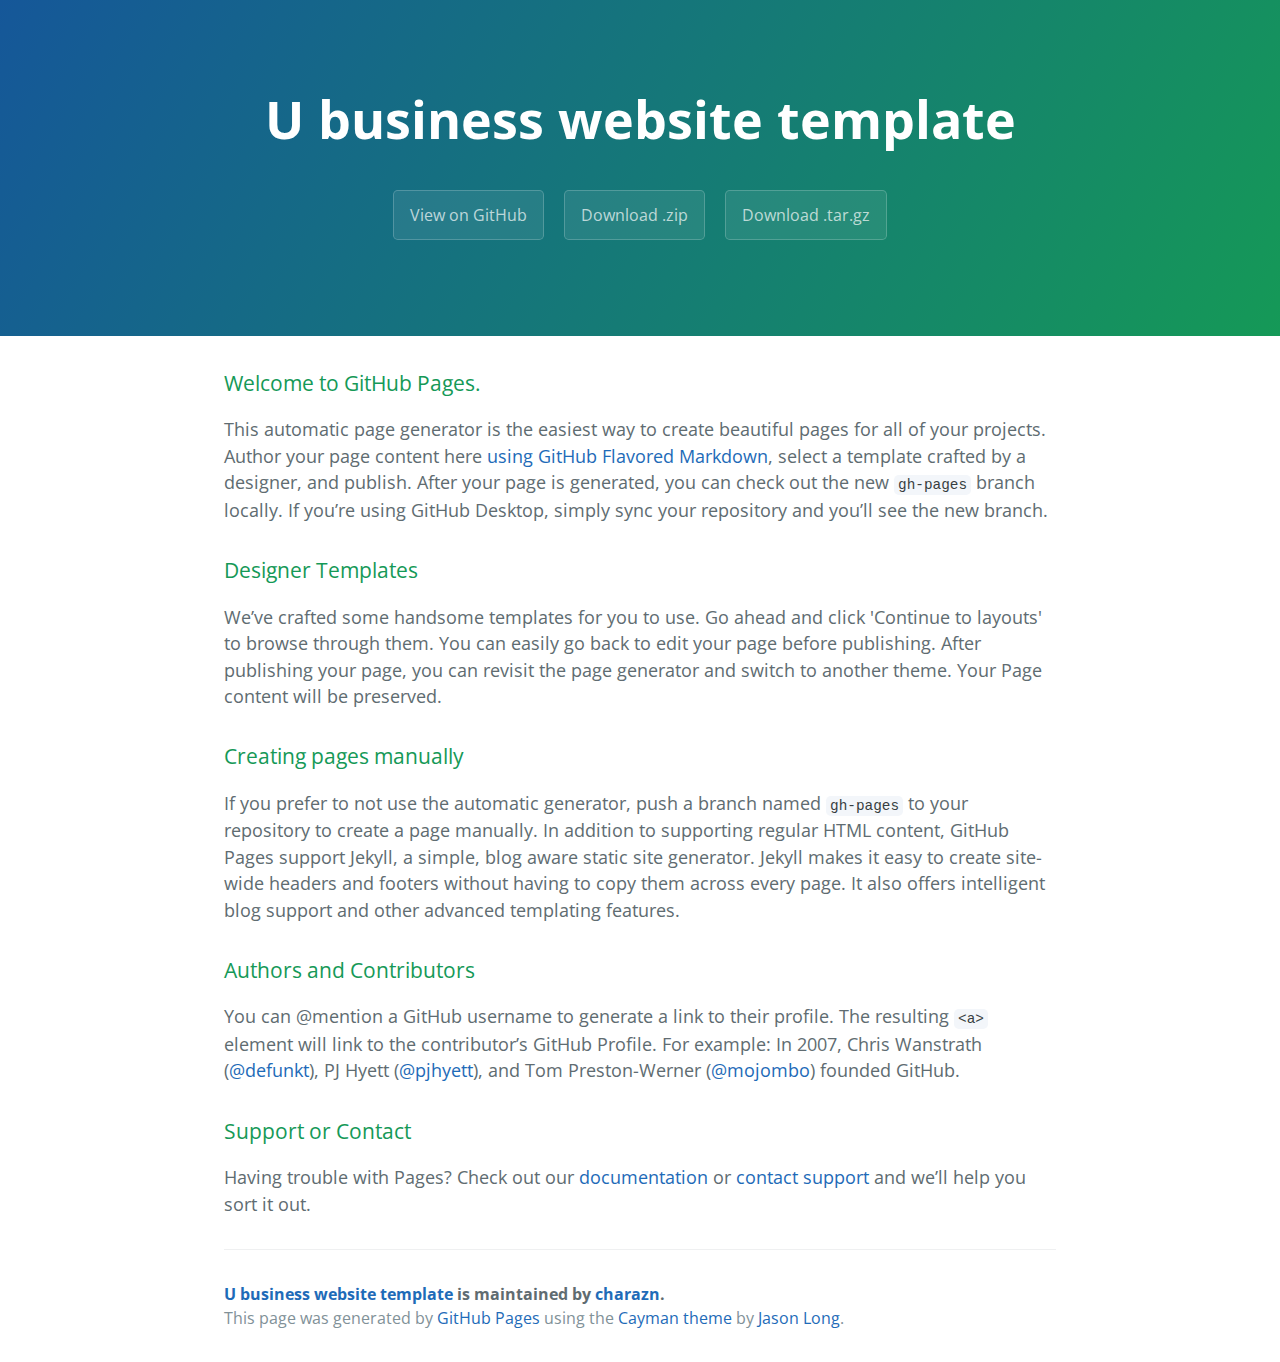
==== index.html @ 7a7007a5 "Create gh-pages branch via GitHub" ====
<!DOCTYPE html>
<html lang="en-us">
  <head>
    <meta charset="UTF-8">
    <title>U business website template by charazn</title>
    <meta name="viewport" content="width=device-width, initial-scale=1">
    <link rel="stylesheet" type="text/css" href="stylesheets/normalize.css" media="screen">
    <link href='https://fonts.googleapis.com/css?family=Open+Sans:400,700' rel='stylesheet' type='text/css'>
    <link rel="stylesheet" type="text/css" href="stylesheets/stylesheet.css" media="screen">
    <link rel="stylesheet" type="text/css" href="stylesheets/github-light.css" media="screen">
  </head>
  <body>
    <section class="page-header">
      <h1 class="project-name">U business website template</h1>
      <h2 class="project-tagline"></h2>
      <a href="https://github.com/charazn/u_business_website_template" class="btn">View on GitHub</a>
      <a href="https://github.com/charazn/u_business_website_template/zipball/master" class="btn">Download .zip</a>
      <a href="https://github.com/charazn/u_business_website_template/tarball/master" class="btn">Download .tar.gz</a>
    </section>

    <section class="main-content">
      <h3>
<a id="welcome-to-github-pages" class="anchor" href="#welcome-to-github-pages" aria-hidden="true"><span aria-hidden="true" class="octicon octicon-link"></span></a>Welcome to GitHub Pages.</h3>

<p>This automatic page generator is the easiest way to create beautiful pages for all of your projects. Author your page content here <a href="https://guides.github.com/features/mastering-markdown/">using GitHub Flavored Markdown</a>, select a template crafted by a designer, and publish. After your page is generated, you can check out the new <code>gh-pages</code> branch locally. If you’re using GitHub Desktop, simply sync your repository and you’ll see the new branch.</p>

<h3>
<a id="designer-templates" class="anchor" href="#designer-templates" aria-hidden="true"><span aria-hidden="true" class="octicon octicon-link"></span></a>Designer Templates</h3>

<p>We’ve crafted some handsome templates for you to use. Go ahead and click 'Continue to layouts' to browse through them. You can easily go back to edit your page before publishing. After publishing your page, you can revisit the page generator and switch to another theme. Your Page content will be preserved.</p>

<h3>
<a id="creating-pages-manually" class="anchor" href="#creating-pages-manually" aria-hidden="true"><span aria-hidden="true" class="octicon octicon-link"></span></a>Creating pages manually</h3>

<p>If you prefer to not use the automatic generator, push a branch named <code>gh-pages</code> to your repository to create a page manually. In addition to supporting regular HTML content, GitHub Pages support Jekyll, a simple, blog aware static site generator. Jekyll makes it easy to create site-wide headers and footers without having to copy them across every page. It also offers intelligent blog support and other advanced templating features.</p>

<h3>
<a id="authors-and-contributors" class="anchor" href="#authors-and-contributors" aria-hidden="true"><span aria-hidden="true" class="octicon octicon-link"></span></a>Authors and Contributors</h3>

<p>You can @mention a GitHub username to generate a link to their profile. The resulting <code>&lt;a&gt;</code> element will link to the contributor’s GitHub Profile. For example: In 2007, Chris Wanstrath (<a href="https://github.com/defunkt" class="user-mention">@defunkt</a>), PJ Hyett (<a href="https://github.com/pjhyett" class="user-mention">@pjhyett</a>), and Tom Preston-Werner (<a href="https://github.com/mojombo" class="user-mention">@mojombo</a>) founded GitHub.</p>

<h3>
<a id="support-or-contact" class="anchor" href="#support-or-contact" aria-hidden="true"><span aria-hidden="true" class="octicon octicon-link"></span></a>Support or Contact</h3>

<p>Having trouble with Pages? Check out our <a href="https://help.github.com/pages">documentation</a> or <a href="https://github.com/contact">contact support</a> and we’ll help you sort it out.</p>

      <footer class="site-footer">
        <span class="site-footer-owner"><a href="https://github.com/charazn/u_business_website_template">U business website template</a> is maintained by <a href="https://github.com/charazn">charazn</a>.</span>

        <span class="site-footer-credits">This page was generated by <a href="https://pages.github.com">GitHub Pages</a> using the <a href="https://github.com/jasonlong/cayman-theme">Cayman theme</a> by <a href="https://twitter.com/jasonlong">Jason Long</a>.</span>
      </footer>

    </section>

  
  </body>
</html>
---- stylesheets/stylesheet.css ----
* {
  box-sizing: border-box; }

body {
  padding: 0;
  margin: 0;
  font-family: "Open Sans", "Helvetica Neue", Helvetica, Arial, sans-serif;
  font-size: 16px;
  line-height: 1.5;
  color: #606c71; }

a {
  color: #1e6bb8;
  text-decoration: none; }
  a:hover {
    text-decoration: underline; }

.btn {
  display: inline-block;
  margin-bottom: 1rem;
  color: rgba(255, 255, 255, 0.7);
  background-color: rgba(255, 255, 255, 0.08);
  border-color: rgba(255, 255, 255, 0.2);
  border-style: solid;
  border-width: 1px;
  border-radius: 0.3rem;
  transition: color 0.2s, background-color 0.2s, border-color 0.2s; }
  .btn + .btn {
    margin-left: 1rem; }

.btn:hover {
  color: rgba(255, 255, 255, 0.8);
  text-decoration: none;
  background-color: rgba(255, 255, 255, 0.2);
  border-color: rgba(255, 255, 255, 0.3); }

@media screen and (min-width: 64em) {
  .btn {
    padding: 0.75rem 1rem; } }

@media screen and (min-width: 42em) and (max-width: 64em) {
  .btn {
    padding: 0.6rem 0.9rem;
    font-size: 0.9rem; } }

@media screen and (max-width: 42em) {
  .btn {
    display: block;
    width: 100%;
    padding: 0.75rem;
    font-size: 0.9rem; }
    .btn + .btn {
      margin-top: 1rem;
      margin-left: 0; } }

.page-header {
  color: #fff;
  text-align: center;
  background-color: #159957;
  background-image: linear-gradient(120deg, #155799, #159957); }

@media screen and (min-width: 64em) {
  .page-header {
    padding: 5rem 6rem; } }

@media screen and (min-width: 42em) and (max-width: 64em) {
  .page-header {
    padding: 3rem 4rem; } }

@media screen and (max-width: 42em) {
  .page-header {
    padding: 2rem 1rem; } }

.project-name {
  margin-top: 0;
  margin-bottom: 0.1rem; }

@media screen and (min-width: 64em) {
  .project-name {
    font-size: 3.25rem; } }

@media screen and (min-width: 42em) and (max-width: 64em) {
  .project-name {
    font-size: 2.25rem; } }

@media screen and (max-width: 42em) {
  .project-name {
    font-size: 1.75rem; } }

.project-tagline {
  margin-bottom: 2rem;
  font-weight: normal;
  opacity: 0.7; }

@media screen and (min-width: 64em) {
  .project-tagline {
    font-size: 1.25rem; } }

@media screen and (min-width: 42em) and (max-width: 64em) {
  .project-tagline {
    font-size: 1.15rem; } }

@media screen and (max-width: 42em) {
  .project-tagline {
    font-size: 1rem; } }

.main-content :first-child {
  margin-top: 0; }
.main-content img {
  max-width: 100%; }
.main-content h1, .main-content h2, .main-content h3, .main-content h4, .main-content h5, .main-content h6 {
  margin-top: 2rem;
  margin-bottom: 1rem;
  font-weight: normal;
  color: #159957; }
.main-content p {
  margin-bottom: 1em; }
.main-content code {
  padding: 2px 4px;
  font-family: Consolas, "Liberation Mono", Menlo, Courier, monospace;
  font-size: 0.9rem;
  color: #383e41;
  background-color: #f3f6fa;
  border-radius: 0.3rem; }
.main-content pre {
  padding: 0.8rem;
  margin-top: 0;
  margin-bottom: 1rem;
  font: 1rem Consolas, "Liberation Mono", Menlo, Courier, monospace;
  color: #567482;
  word-wrap: normal;
  background-color: #f3f6fa;
  border: solid 1px #dce6f0;
  border-radius: 0.3rem; }
  .main-content pre > code {
    padding: 0;
    margin: 0;
    font-size: 0.9rem;
    color: #567482;
    word-break: normal;
    white-space: pre;
    background: transparent;
    border: 0; }
.main-content .highlight {
  margin-bottom: 1rem; }
  .main-content .highlight pre {
    margin-bottom: 0;
    word-break: normal; }
.main-content .highlight pre, .main-content pre {
  padding: 0.8rem;
  overflow: auto;
  font-size: 0.9rem;
  line-height: 1.45;
  border-radius: 0.3rem; }
.main-content pre code, .main-content pre tt {
  display: inline;
  max-width: initial;
  padding: 0;
  margin: 0;
  overflow: initial;
  line-height: inherit;
  word-wrap: normal;
  background-color: transparent;
  border: 0; }
  .main-content pre code:before, .main-content pre code:after, .main-content pre tt:before, .main-content pre tt:after {
    content: normal; }
.main-content ul, .main-content ol {
  margin-top: 0; }
.main-content blockquote {
  padding: 0 1rem;
  margin-left: 0;
  color: #819198;
  border-left: 0.3rem solid #dce6f0; }
  .main-content blockquote > :first-child {
    margin-top: 0; }
  .main-content blockquote > :last-child {
    margin-bottom: 0; }
.main-content table {
  display: block;
  width: 100%;
  overflow: auto;
  word-break: normal;
  word-break: keep-all; }
  .main-content table th {
    font-weight: bold; }
  .main-content table th, .main-content table td {
    padding: 0.5rem 1rem;
    border: 1px solid #e9ebec; }
.main-content dl {
  padding: 0; }
  .main-content dl dt {
    padding: 0;
    margin-top: 1rem;
    font-size: 1rem;
    font-weight: bold; }
  .main-content dl dd {
    padding: 0;
    margin-bottom: 1rem; }
.main-content hr {
  height: 2px;
  padding: 0;
  margin: 1rem 0;
  background-color: #eff0f1;
  border: 0; }

@media screen and (min-width: 64em) {
  .main-content {
    max-width: 64rem;
    padding: 2rem 6rem;
    margin: 0 auto;
    font-size: 1.1rem; } }

@media screen and (min-width: 42em) and (max-width: 64em) {
  .main-content {
    padding: 2rem 4rem;
    font-size: 1.1rem; } }

@media screen and (max-width: 42em) {
  .main-content {
    padding: 2rem 1rem;
    font-size: 1rem; } }

.site-footer {
  padding-top: 2rem;
  margin-top: 2rem;
  border-top: solid 1px #eff0f1; }

.site-footer-owner {
  display: block;
  font-weight: bold; }

.site-footer-credits {
  color: #819198; }

@media screen and (min-width: 64em) {
  .site-footer {
    font-size: 1rem; } }

@media screen and (min-width: 42em) and (max-width: 64em) {
  .site-footer {
    font-size: 1rem; } }

@media screen and (max-width: 42em) {
  .site-footer {
    font-size: 0.9rem; } }
---- stylesheets/github-light.css ----
/*
The MIT License (MIT)

Copyright (c) 2016 GitHub, Inc.

Permission is hereby granted, free of charge, to any person obtaining a copy
of this software and associated documentation files (the "Software"), to deal
in the Software without restriction, including without limitation the rights
to use, copy, modify, merge, publish, distribute, sublicense, and/or sell
copies of the Software, and to permit persons to whom the Software is
furnished to do so, subject to the following conditions:

The above copyright notice and this permission notice shall be included in all
copies or substantial portions of the Software.

THE SOFTWARE IS PROVIDED "AS IS", WITHOUT WARRANTY OF ANY KIND, EXPRESS OR
IMPLIED, INCLUDING BUT NOT LIMITED TO THE WARRANTIES OF MERCHANTABILITY,
FITNESS FOR A PARTICULAR PURPOSE AND NONINFRINGEMENT. IN NO EVENT SHALL THE
AUTHORS OR COPYRIGHT HOLDERS BE LIABLE FOR ANY CLAIM, DAMAGES OR OTHER
LIABILITY, WHETHER IN AN ACTION OF CONTRACT, TORT OR OTHERWISE, ARISING FROM,
OUT OF OR IN CONNECTION WITH THE SOFTWARE OR THE USE OR OTHER DEALINGS IN THE
SOFTWARE.

*/

.pl-c /* comment */ {
  color: #969896;
}

.pl-c1 /* constant, variable.other.constant, support, meta.property-name, support.constant, support.variable, meta.module-reference, markup.raw, meta.diff.header */,
.pl-s .pl-v /* string variable */ {
  color: #0086b3;
}

.pl-e /* entity */,
.pl-en /* entity.name */ {
  color: #795da3;
}

.pl-smi /* variable.parameter.function, storage.modifier.package, storage.modifier.import, storage.type.java, variable.other */,
.pl-s .pl-s1 /* string source */ {
  color: #333;
}

.pl-ent /* entity.name.tag */ {
  color: #63a35c;
}

.pl-k /* keyword, storage, storage.type */ {
  color: #a71d5d;
}

.pl-s /* string */,
.pl-pds /* punctuation.definition.string, string.regexp.character-class */,
.pl-s .pl-pse .pl-s1 /* string punctuation.section.embedded source */,
.pl-sr /* string.regexp */,
.pl-sr .pl-cce /* string.regexp constant.character.escape */,
.pl-sr .pl-sre /* string.regexp source.ruby.embedded */,
.pl-sr .pl-sra /* string.regexp string.regexp.arbitrary-repitition */ {
  color: #183691;
}

.pl-v /* variable */ {
  color: #ed6a43;
}

.pl-id /* invalid.deprecated */ {
  color: #b52a1d;
}

.pl-ii /* invalid.illegal */ {
  color: #f8f8f8;
  background-color: #b52a1d;
}

.pl-sr .pl-cce /* string.regexp constant.character.escape */ {
  font-weight: bold;
  color: #63a35c;
}

.pl-ml /* markup.list */ {
  color: #693a17;
}

.pl-mh /* markup.heading */,
.pl-mh .pl-en /* markup.heading entity.name */,
.pl-ms /* meta.separator */ {
  font-weight: bold;
  color: #1d3e81;
}

.pl-mq /* markup.quote */ {
  color: #008080;
}

.pl-mi /* markup.italic */ {
  font-style: italic;
  color: #333;
}

.pl-mb /* markup.bold */ {
  font-weight: bold;
  color: #333;
}

.pl-md /* markup.deleted, meta.diff.header.from-file */ {
  color: #bd2c00;
  background-color: #ffecec;
}

.pl-mi1 /* markup.inserted, meta.diff.header.to-file */ {
  color: #55a532;
  background-color: #eaffea;
}

.pl-mdr /* meta.diff.range */ {
  font-weight: bold;
  color: #795da3;
}

.pl-mo /* meta.output */ {
  color: #1d3e81;
}
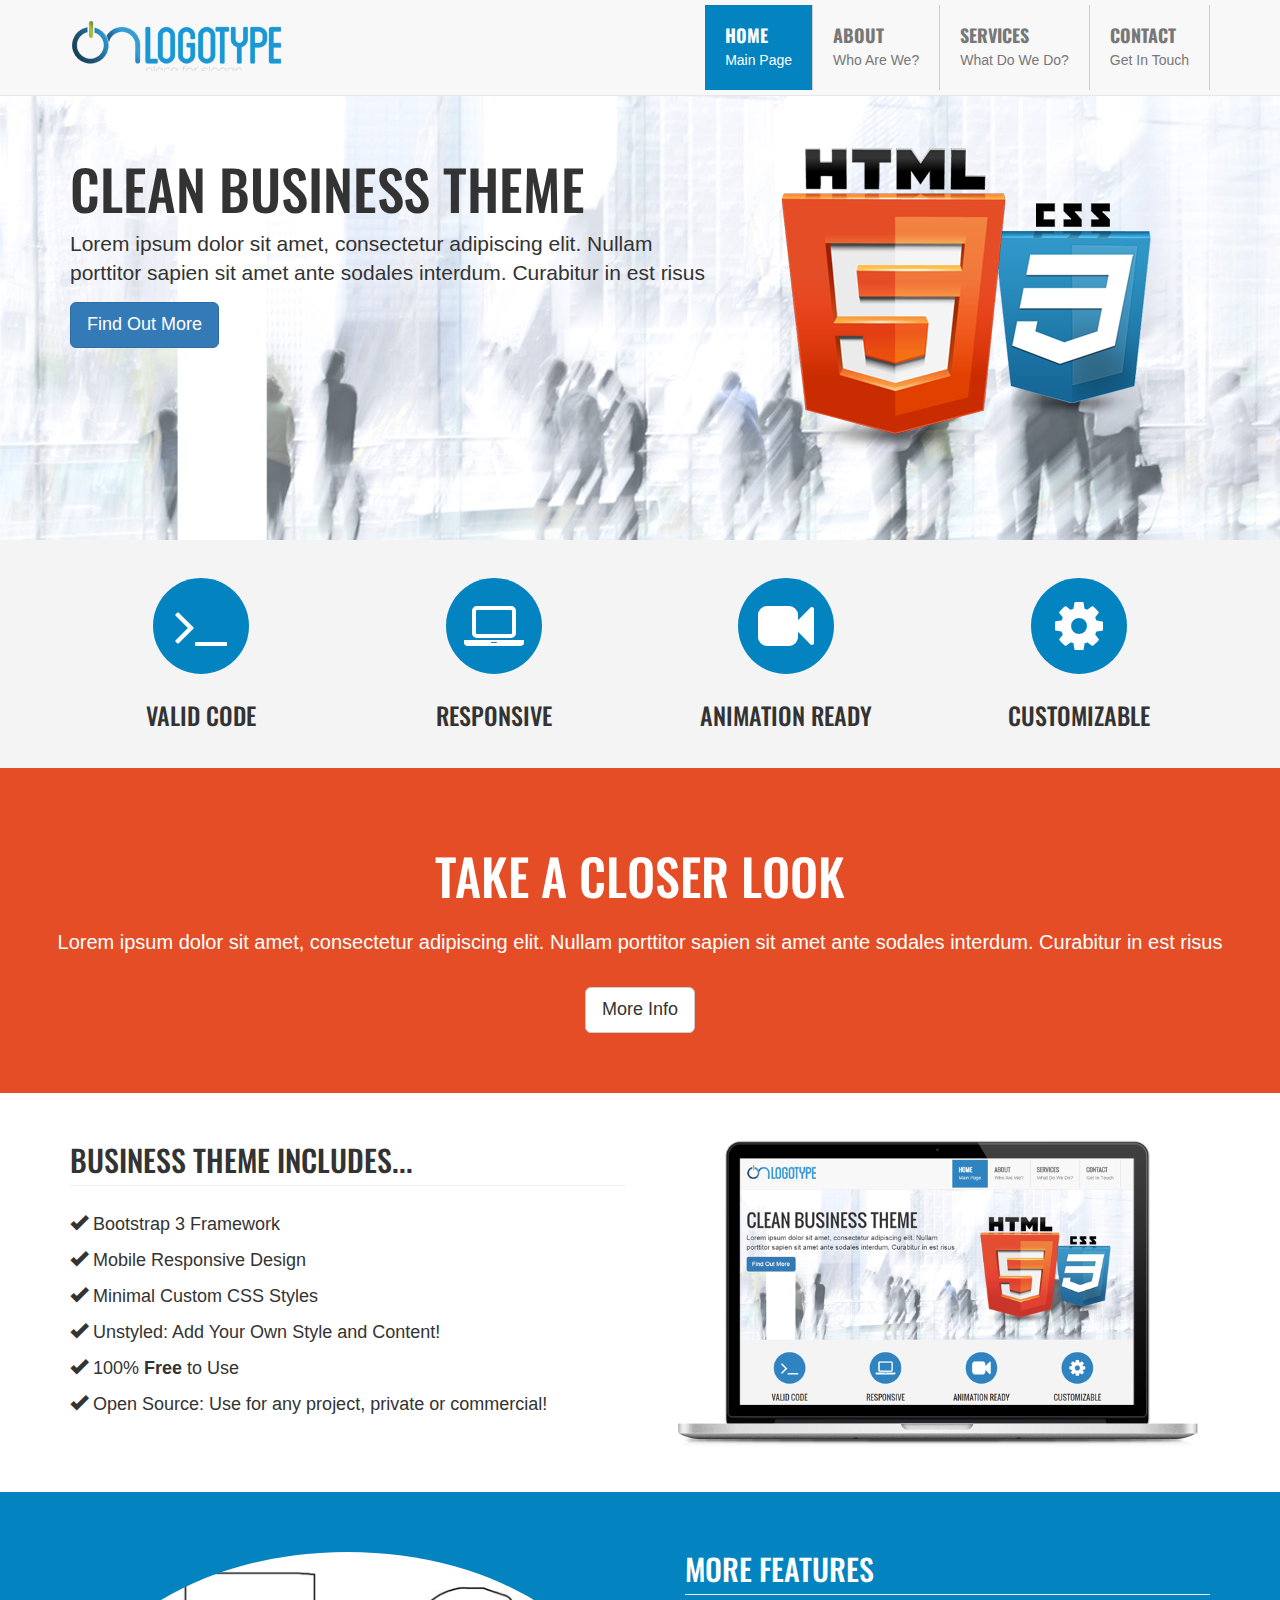
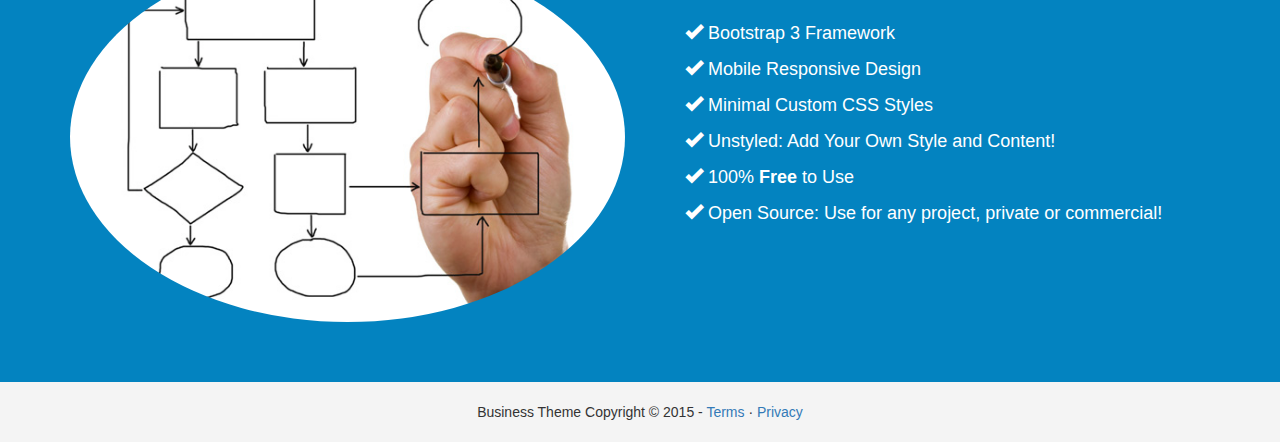
==== commit 28d04836: "Initial commit" ====
--- a/index.html
+++ b/index.html
@@ -1,57 +1,166 @@
 <!DOCTYPE html>
-<html lang="en-us">
-  <head>
-    <meta charset="UTF-8">
-    <title>U business website template by charazn</title>
-    <meta name="viewport" content="width=device-width, initial-scale=1">
-    <link rel="stylesheet" type="text/css" href="stylesheets/normalize.css" media="screen">
-    <link href='https://fonts.googleapis.com/css?family=Open+Sans:400,700' rel='stylesheet' type='text/css'>
-    <link rel="stylesheet" type="text/css" href="stylesheets/stylesheet.css" media="screen">
-    <link rel="stylesheet" type="text/css" href="stylesheets/github-light.css" media="screen">
-  </head>
-  <body>
-    <section class="page-header">
-      <h1 class="project-name">U business website template</h1>
-      <h2 class="project-tagline"></h2>
-      <a href="https://github.com/charazn/u_business_website_template" class="btn">View on GitHub</a>
-      <a href="https://github.com/charazn/u_business_website_template/zipball/master" class="btn">Download .zip</a>
-      <a href="https://github.com/charazn/u_business_website_template/tarball/master" class="btn">Download .tar.gz</a>
-    </section>
+<html lang="en">
 
-    <section class="main-content">
-      <h3>
-<a id="welcome-to-github-pages" class="anchor" href="#welcome-to-github-pages" aria-hidden="true"><span aria-hidden="true" class="octicon octicon-link"></span></a>Welcome to GitHub Pages.</h3>
+<head>
+  <meta charset="utf-8">
+  <meta http-equiv="X-UA-Compatible" content="IE=edge">
+  <meta name="viewport" content="width=device-width, initial-scale=1">
+  <title>Business Theme</title>
+  <link href='http://fonts.googleapis.com/css?family=Oswald' rel='stylesheet' type='text/css'>
+  <!-- Bootstrap core CSS -->
+  <link href="css/bootstrap.css" rel="stylesheet">
+  <link href="css/animate.css" rel="stylesheet">
+  <link href="css/font-awesome.css" rel="stylesheet">
+  <!-- Custom styles for this template -->
+  <link href="css/style.css" rel="stylesheet">
+</head>
 
-<p>This automatic page generator is the easiest way to create beautiful pages for all of your projects. Author your page content here <a href="https://guides.github.com/features/mastering-markdown/">using GitHub Flavored Markdown</a>, select a template crafted by a designer, and publish. After your page is generated, you can check out the new <code>gh-pages</code> branch locally. If you’re using GitHub Desktop, simply sync your repository and you’ll see the new branch.</p>
+<body>
+  <nav class="navbar navbar-default navbar-fixed-top">
+    <div class="container">
+      <div class="navbar-header">
+        <button type="button" class="navbar-toggle collapsed" data-toggle="collapse" data-target="#navbar" aria-expanded="false" aria-controls="navbar">
+            <span class="sr-only">Toggle navigation</span>
+            <span class="icon-bar"></span>
+            <span class="icon-bar"></span>
+            <span class="icon-bar"></span>
+          </button>
+        <a class="navbar-brand logo-nav" href="index.html"><img src="img/logo.png"></a>
+      </div>
+      <div id="navbar" class="collapse navbar-collapse">
+        <ul class="nav navbar-nav navbar-right">
+          <li class="active"><a href="index.html">Home <span>Main Page</span></a></li>
+          <li><a href="about.html">About<span>Who Are We?</span></a></li>
+          <li><a href="services.html">Services<span>What Do We Do?</span></a></li>
+          <li><a href="contact.html">Contact <span>Get In Touch</span></a></li>
+        </ul>
+      </div>
+      <!--/.nav-collapse -->
+    </div>
+  </nav>
 
-<h3>
-<a id="designer-templates" class="anchor" href="#designer-templates" aria-hidden="true"><span aria-hidden="true" class="octicon octicon-link"></span></a>Designer Templates</h3>
+  <section class="jumbotron spread">
+    <div class="container">
+      <div class="row">
+        <div class="col-md-7">
+          <div class="animated fadeInLeft">
+            <h1>Clean Business Theme</h1>
+            <p class="lead">Lorem ipsum dolor sit amet, consectetur adipiscing elit. Nullam porttitor sapien sit amet ante sodales interdum. Curabitur in est risus</p>
+            <a class="btn btn-primary btn-lg" href="#">Find Out More</a>
+          </div>
+        </div>
+        <div class="col-md-5">
+          <div class="animated fadeInUp">
+            <img src="img/logos.png">
+          </div>
+        </div>
+      </div>
+    </div>
+  </section>
 
-<p>We’ve crafted some handsome templates for you to use. Go ahead and click 'Continue to layouts' to browse through them. You can easily go back to edit your page before publishing. After publishing your page, you can revisit the page generator and switch to another theme. Your Page content will be preserved.</p>
+  <section class="section-icons">
+    <div class="container">
+      <div class="row">
+        <div class="col-md-3 col-sm-3 col-xs-6 text-center">
+          <span class="fa-stack fa-lg fa-4x">
+              <i class="fa fa-circle fa-stack-2x fa-color"></i>
+              <i class="fa fa-terminal fa-stack-1x fa-inverse"></i>
+            </span>
+          <h3>Valid Code</h3>
+        </div>
+        <div class="col-md-3 col-sm-3 col-xs-6 text-center">
+          <span class="fa-stack fa-lg fa-4x">
+              <i class="fa fa-circle fa-stack-2x fa-color"></i>
+              <i class="fa fa-laptop fa-stack-1x fa-inverse"></i>
+            </span>
+          <h3>Responsive</h3>
+        </div>
+        <div class="col-md-3 col-sm-3 col-xs-6 text-center">
+          <span class="fa-stack fa-lg fa-4x">
+              <i class="fa fa-circle fa-stack-2x fa-color"></i>
+              <i class="fa fa-video-camera fa-stack-1x fa-inverse"></i>
+            </span>
+          <h3>Animation Ready</h3>
+        </div>
+        <div class="col-md-3 col-sm-3 col-xs-6 text-center">
+          <span class="fa-stack fa-lg fa-4x">
+              <i class="fa fa-circle fa-stack-2x fa-color"></i>
+              <i class="fa fa-gear fa-stack-1x fa-inverse"></i>
+            </span>
+          <h3>Customizable</h3>
+        </div>
+      </div>
+    </div>
+  </section>
 
-<h3>
-<a id="creating-pages-manually" class="anchor" href="#creating-pages-manually" aria-hidden="true"><span aria-hidden="true" class="octicon octicon-link"></span></a>Creating pages manually</h3>
+  <section class="section-closer-look slogan">
+    <h1>Take A Closer Look</h1>
+    <p>Lorem ipsum dolor sit amet, consectetur adipiscing elit. Nullam porttitor sapien sit amet ante sodales interdum. Curabitur in est risus</p>
+    <a href="about.html" class="btn btn-lg btn-default">More Info</a>
+  </section>
 
-<p>If you prefer to not use the automatic generator, push a branch named <code>gh-pages</code> to your repository to create a page manually. In addition to supporting regular HTML content, GitHub Pages support Jekyll, a simple, blog aware static site generator. Jekyll makes it easy to create site-wide headers and footers without having to copy them across every page. It also offers intelligent blog support and other advanced templating features.</p>
+  <section class="business-theme">
+    <div class="container">
+      <div class="row">
+        <div class="col-md-6 col-sm-6">
+          <div class="animated fadeInLeft">
+            <h2 class="page-header">Business Theme Includes...</h2>
+            <ul class="feature-list">
+              <li><i class="glyphicon glyphicon-ok"></i> Bootstrap 3 Framework</li>
+              <li><i class="glyphicon glyphicon-ok"></i> Mobile Responsive Design</li>
+              <li><i class="glyphicon glyphicon-ok"></i> Minimal Custom CSS Styles</li>
+              <li><i class="glyphicon glyphicon-ok"></i> Unstyled: Add Your Own Style and Content!</li>
+              <li><i class="glyphicon glyphicon-ok"></i> 100% <strong>Free</strong> to Use</li>
+              <li><i class="glyphicon glyphicon-ok"></i> Open Source: Use for any project, private or commercial!</li>
+            </ul>
+          </div>
+        </div>
+        <div class="col-md-6 col-sm-6">
+          <div class="animated fadeInRight">
+            <img src="img/macbook.png" class="img-responsive">
+          </div>
+        </div>
+      </div>
+    </div>
+  </section>
 
-<h3>
-<a id="authors-and-contributors" class="anchor" href="#authors-and-contributors" aria-hidden="true"><span aria-hidden="true" class="octicon octicon-link"></span></a>Authors and Contributors</h3>
+  <section class="more-features">
+    <div class="animated fadeIn">
+      <div class="container">
+        <div class="row">
+          <div class="col-md-6 col-sm-6">
+            <img src="img/sample1.jpg" class="img-circle img-responsive">
+          </div>
+          <div class="col-md-6 col-sm-6">
+            <h2 class="page-header">More Features</h2>
+            <ul class="feature-list">
+              <li><i class="glyphicon glyphicon-ok"></i> Bootstrap 3 Framework</li>
+              <li><i class="glyphicon glyphicon-ok"></i> Mobile Responsive Design</li>
+              <li><i class="glyphicon glyphicon-ok"></i> Minimal Custom CSS Styles</li>
+              <li><i class="glyphicon glyphicon-ok"></i> Unstyled: Add Your Own Style and Content!</li>
+              <li><i class="glyphicon glyphicon-ok"></i> 100% <strong>Free</strong> to Use</li>
+              <li><i class="glyphicon glyphicon-ok"></i> Open Source: Use for any project, private or commercial!</li>
+            </ul>
+          </div>
+        </div>
+      </div>
+    </div>
+  </section>
 
-<p>You can @mention a GitHub username to generate a link to their profile. The resulting <code>&lt;a&gt;</code> element will link to the contributor’s GitHub Profile. For example: In 2007, Chris Wanstrath (<a href="https://github.com/defunkt" class="user-mention">@defunkt</a>), PJ Hyett (<a href="https://github.com/pjhyett" class="user-mention">@pjhyett</a>), and Tom Preston-Werner (<a href="https://github.com/mojombo" class="user-mention">@mojombo</a>) founded GitHub.</p>
+  <footer>
+    <p>Business Theme Copyright &copy; 2015 - <a href="#">Terms</a> &middot; <a href="#">Privacy</a>
+  </footer>
 
-<h3>
-<a id="support-or-contact" class="anchor" href="#support-or-contact" aria-hidden="true"><span aria-hidden="true" class="octicon octicon-link"></span></a>Support or Contact</h3>
 
-<p>Having trouble with Pages? Check out our <a href="https://help.github.com/pages">documentation</a> or <a href="https://github.com/contact">contact support</a> and we’ll help you sort it out.</p>
+  <!-- Bootstrap core JavaScript
+    ================================================== -->
+  <!-- Placed at the end of the document so the pages load faster -->
+  <script src="https://ajax.googleapis.com/ajax/libs/jquery/1.11.1/jquery.min.js"></script>
+  <script src="js/bootstrap.js"></script>
+  <!-- <script src="js/wow.js"></script>  --> <!-- Use of wow.js is not necessary at all -->
+  <!-- <script>
+    new WOW().init();
+  </script> -->
+</body>
 
-      <footer class="site-footer">
-        <span class="site-footer-owner"><a href="https://github.com/charazn/u_business_website_template">U business website template</a> is maintained by <a href="https://github.com/charazn">charazn</a>.</span>
-
-        <span class="site-footer-credits">This page was generated by <a href="https://pages.github.com">GitHub Pages</a> using the <a href="https://github.com/jasonlong/cayman-theme">Cayman theme</a> by <a href="https://twitter.com/jasonlong">Jason Long</a>.</span>
-      </footer>
-
-    </section>
-
-  
-  </body>
 </html>
--- a/css/style.css
+++ b/css/style.css
@@ -0,0 +1,297 @@
+body {
+  padding-top: 90px;
+}
+
+section {
+  padding: 30px 0;
+}
+
+h1, h2, h3 {
+  text-transform: uppercase;
+  font-family: 'Oswald', sans-serif;
+}
+
+/* Navbar */
+
+.nav {
+  margin-top: 18px;
+}
+
+.navbar {
+  min-height: 90px;
+  margin-bottom: 0 !important;
+}
+
+.navbar-brand {
+  height: auto;
+  padding-top: 15px;
+  margin: 0;
+}
+
+.navbar-nav {
+  margin: 0;
+  padding: 0;
+}
+
+.navbar-nav li {
+  padding-top: 5px;
+  padding-bottom: 5px;
+}
+
+.navbar-nav>li>a {
+  padding: 20px;
+  font-size: 18px;
+  font-weight: bold;
+  border-right: 1px solid #ccc;
+  text-transform: uppercase;
+  font-family: 'Oswald', sans-serif;
+}
+
+.navbar-nav>li>a span {
+  margin: 5px 0 0 0;
+  padding: 0;
+  font-size: 14px;
+  display: block;
+  font-weight: normal;
+  font-family: arial;
+  text-transform: none;
+}
+
+.navbar-nav a:hover, .navbar-default .navbar-nav>.active>a, .navbar-default .navbar-nav>.active>a:hover, .navbar-default .navbar-nav>.active>a:focus {
+  background: #0383c0 !important;
+  color: #fff !important;
+}
+
+@media(max-width:991px) {
+  .navbar-header {
+    float: none;
+  }
+  .navbar-header button {
+    margin-top: 25px;
+  }
+  .navbar-left, .navbar-right {
+    float: none !important;
+  }
+  .navbar-toggle {
+    display: block;
+  }
+  .navbar-collapse {
+    border-top: 1px solid transparent;
+    box-shadow: inset 0 1px 0 rgba(255, 255, 255, 0.1);
+  }
+  .navbar-fixed-top {
+    top: 0;
+    border-width: 0 0 1px;
+  }
+  .navbar-collapse.collapse {
+    display: none !important;
+  }
+  .navbar-nav {
+    float: none;
+    margin-top: 7.5px;
+  }
+  .navbar-nav>li {
+    float: none;
+  }
+  .navbar-nav>li>a {
+    padding-top: 10px;
+    padding-bottom: 10px;
+    border-right: none;
+  }
+  .collapse.in {
+    display: block !important;
+  }
+}
+
+/* Spread section */
+
+.spread {
+  margin: 0 !important;
+  min-height: 450px;
+  background: url(../img/bg.jpg) no-repeat;
+}
+
+.spread h1 {
+  font-size: 55px;
+}
+
+@media(max-width:991px) {
+  .spread {
+    min-height: 300px;
+  }
+  .spread img {
+    display: none;
+  }
+}
+
+/* Icons section */
+
+.section-icons {
+  background: #f4f4f4;
+}
+
+.fa-color {
+  color: #0383c0;
+}
+
+/* Closer look section */
+
+.section-closer-look {
+  background: #e44d26;
+  color: #fff;
+  padding: 60px 0;
+}
+
+.section-closer-look {
+  text-align: center;
+}
+
+.section-closer-look h1 {
+  font-size: 50px;
+  margin-bottom: 25px;
+}
+
+.section-closer-look p {
+  font-size: 20px;
+}
+
+.section-closer-look a {
+  margin-top: 20px;
+}
+
+/* Business theme section */
+
+.business-theme h2 {
+  margin-top: 20px;
+}
+
+.business-theme ul {
+  padding-left: 0;
+}
+
+@media (max-width:767px) {
+  .business-theme h2, .business-theme ul {
+    margin-left: 30px;
+  }
+}
+
+.feature-list li {
+  list-style: none;
+  font-size: 18px;
+  line-height: 2em;
+}
+
+/* More features section */
+
+.more-features {
+  background: #0383c0;
+  color: #fff;
+  padding: 60px 0;
+}
+
+.more-features h2 {
+  margin-top: 0;
+  margin-left: 30px;
+}
+
+.more-features ul {
+  padding-left: 30px;
+}
+
+@media (max-width:767px) {
+  .more-features img {
+    display: block;
+    margin: auto;
+  }
+  .more-features h2 {
+    padding-top: 40px;
+    margin-right: 30px;
+  }
+
+}
+
+
+footer {
+  text-align: center;
+  height: 60px;
+  background: #f4f4f4;
+  padding-top: 20px;
+}
+
+/* About page */
+/* Services pages */
+
+/* Title section */
+
+.section-title {
+  padding: 10px;
+  background: #0383c0;
+  color: #fff;
+}
+
+.section-title small {
+  color: #ccc !important;
+}
+
+/* Breadcrumb section */
+
+.section-breadcrumb {
+  padding-bottom: 0;
+}
+
+.section-breadcrumb ol.breadcrumb {
+  margin-bottom: 0;
+}
+
+/* Welcome section */
+
+.welcome {
+  padding-bottom: 0;
+}
+
+/* Team section */
+
+.team {
+  padding-bottom: 0;
+}
+
+.team .col-md-4, .team .col-sm-6, .team .col-xs-12 {
+  padding-top: 15px;
+}
+
+@media (max-width:767px) {
+  .team .col-xs-12 {
+    padding-left: 40px;
+    padding-right: 40px;
+  }
+}
+
+/* Services page */
+
+.services, .services-image, .services-tabs {
+  padding-bottom: 0;
+}
+
+.services, .services-images {
+  padding-top: 0;
+}
+
+.services-tabs .tab-content {
+  margin-top: 20px;
+}
+
+/* Contact page */
+
+/*.map .col-md-4 h3 {
+  margin-top: 0;
+}*/
+
+.map {
+  padding-bottom: 0;
+}
+
+@media (min-width: 992px) {
+  .map .col-md-4 h3 {
+    margin-top: 0;
+  }
+}
